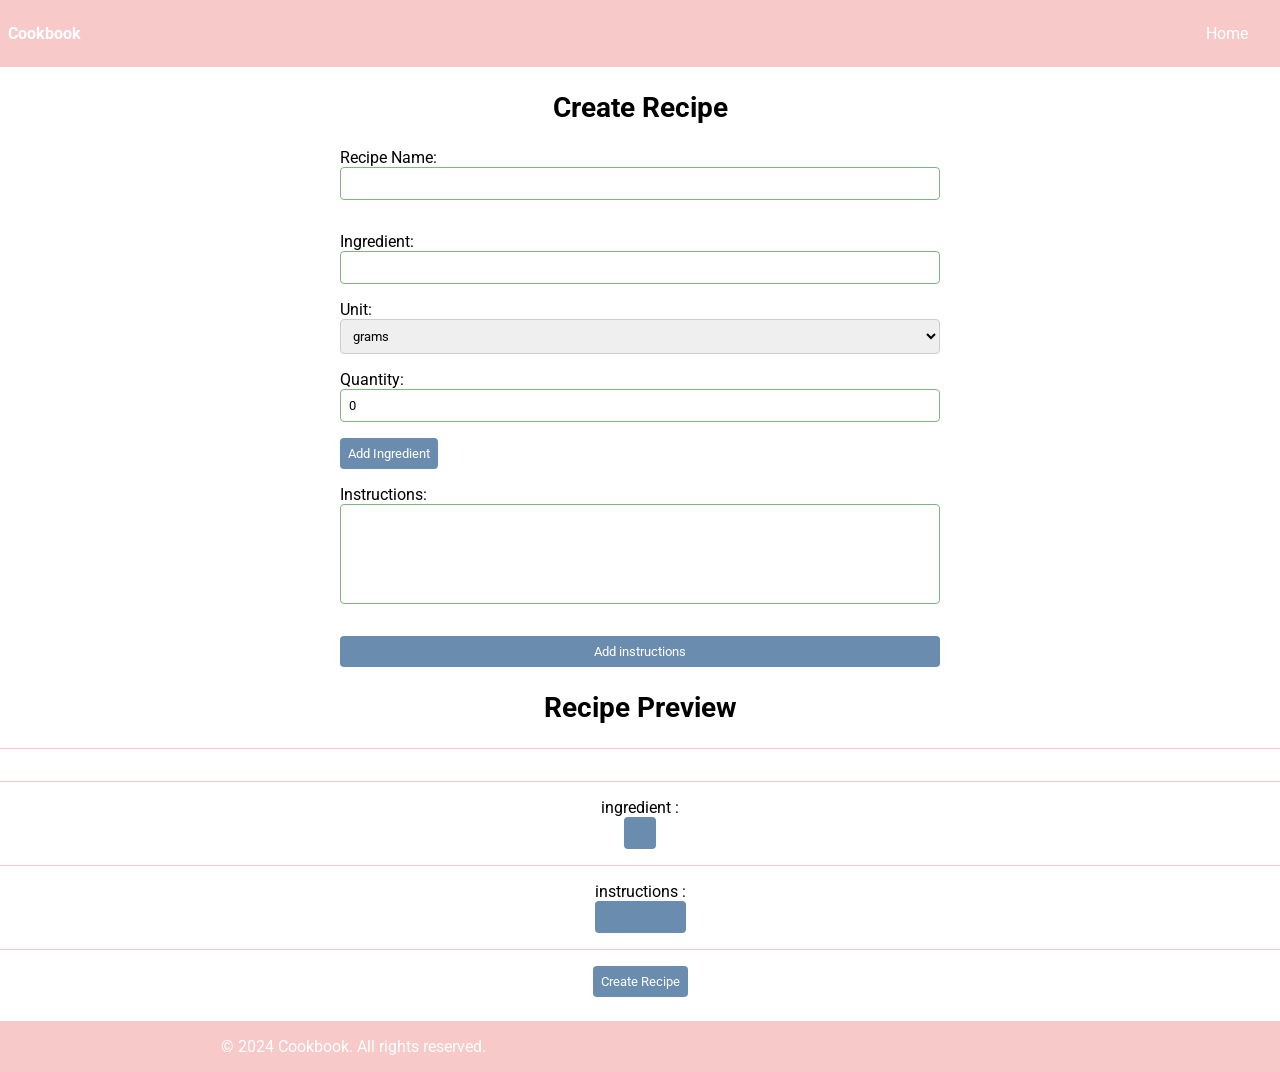
==== create/index.html @ d480ed1f "wip" ====
<!doctype html>
<html lang="en">
  <head>
    <meta charset="UTF-8" />
    <meta name="viewport" content="width=device-width, initial-scale=1.0" />
    <script type="module" src="../js/db/dexie.js" defer></script>
    <script type="module" src="../js/db/db.js" defer></script>
    <script type="module" src="../js/db/api.js" defer></script>
    <script type="module" src="../js/create.js" defer></script>
    <!-- styles -->
    <link rel="stylesheet" href="../css/reset.css" />
    <link rel="stylesheet" href="../css/animations.css" />
    <link rel="stylesheet" href="../css/styles.css" />
    <title>cookbook</title>
  </head>
  <body>
    <dialog id="alertDialog">
      <div class="flex justify-between align-center">
        <h5>Alert</h5>
        <button class="btn [ close-button ]" id="closeDialog">Close</button>
      </div>
      <p id="alertMessage"></p>
    </dialog>
    <header class="mb-lg p-sm flex justify-between align-center [ header ]">
      <div><h5>Cookbook</h5></div>
      <nav>
        <ul class="flex gap-md justify-end px-sm [ nav ]" id="nav-links">
          <li class="p-md"><a class="[ links ]" href="/">Home</a></li>
        </ul>
      </nav>
    </header>
    <main id="Home">
      <div class="mb-lg flex justify-center">
        <h2 class="">Create Recipe</h2>
      </div>
      <div class="[ form-container ]" id="createRecipeForm">
        <section class="[ form-grp ]" id="recipeNameSection">
          <label for="name">Recipe Name:</label>
          <input class="valid" type="text" id="name" name="name" required />
        </section>
        <section id="ingredientsSection">
          <div class="[ form-grp ]" id="ingrediantName">
            <label for="ingredient">Ingredient:</label>
            <input
              class="valid"
              type="text"
              id="ingredient"
              name="ingredient"
              required
            />
          </div>
          <div class="[ form-grp ]" id="ingretiantUnit">
            <label for="unit">Unit:</label>
            <select id="unit" name="unit" required>
              <option value="grams">grams</option>
              <option value="teaspoons">teaspoons</option>
              <option value="tablespoons">tablespoons</option>
              <option value="ml">ml</option>
              <option value="liters">liters</option>
              <option value="cups">cups</option>
              <option value="pieces">pieces</option>
              <option value="pinches">pinches</option>
              <option value="each">each</option>
            </select>
          </div>
          <div class="[ form-grp ]" id="ingredientQuantity">
            <label for="quantity">Quantity:</label>
            <input
              class="valid"
              type="number"
              id="quantity"
              name="quantity"
              min="0"
              value="0"
              required
            />
          </div>
          <button class="btn" type="button" id="addIngredient">
            Add Ingredient
          </button>
        </section>
        <section class="[ form-grp ]" id="recipeInstuction">
          <label for="instructions">Instructions:</label>
          <textarea
            class="valid"
            id="instructions"
            name="instructions"
            required
          ></textarea>
        </section>
        <button class="btn" type="button" id="addInstruction">
          Add instructions
        </button>
      </div>
      <div id="createRecipeDisplay">
        <section class="mb-lg flex justify-center">
          <h2>Recipe Preview</h2>
        </section>
        <div class="[ divider ]"></div>
        <section
          class="mb-lg flex flex-column align-center justify-center"
          id="recipePreviewContent"
        >
          <div id="previewName"></div>
          <div class="[ divider ]"></div>
          <div>
            <p>ingredient :</p>
          </div>
          <div id="previewIngredients">
            <ul class="list-grp" id="previewIngredientsList"></ul>
          </div>
          <div class="[ divider ]"></div>
          <div id="previewInstructions">
            <div><p>instructions :</p></div>
            <ul class="list-grp" id="previewInstructionsList"></ul>
          </div>
          <div class="[ divider ]"></div>
          <button class="btn" type="submit" id="createRecipeButton">
            Create Recipe
          </button>
        </section>
      </div>
    </main>
    <footer>
      <p>&copy; 2024 Cookbook. All rights reserved.</p>
    </footer>
  </body>
</html>
---- css/animations.css ----
.bounceIn {
  animation: bounceIn 0.5s;
  -webkit-animation: bounceIn 0.5s;
}

@keyframes bounceIn {
  0% {
    transform: scale(0);
    opacity: 0;
  }
  60% {
    transform: scale(1.1);
    opacity: 1;
  }
  80% {
    transform: scale(0.9);
  }
  100% {
    transform: scale(1);
  }
}
---- css/styles.css ----
:root {
  /* =========================
     Brand Colors
     ========================= */

  --primary: #6a8caf;
  --secondary: #f7cac9;
  --accent: #e27d60;

  /* =========================
     Backgrounds
     ========================= */

  --background: #f7f7f7;
  --surface: #ffffff;

  /* =========================
     Text
     ========================= */

  --text: #333333;
  --text-muted: #666666;
  --text-light: #ffffff;

  /* =========================
     Status
     ========================= */

  --success: #7fb77e;
  --danger: #d96a6a;
  --warning: #f0ad4e;
  --info: #6fa8dc;

  /* =========================
     Borders
     ========================= */

  --border: #dddddd;

  /* =========================
     UI
     ========================= */

  --radius: 8px;
  --shadow: 0 2px 6px rgba(0, 0, 0, 0.08);

  --space-xs: 0.25rem;
  --space-sm: 0.5rem;
  --space-md: 1rem;
  --space-lg: 1.5rem;
  --space-xl: 2rem;
  --space-xxl: 3rem;
}

.p-xs {
  padding: var(--space-xs);
}
.p-sm {
  padding: var(--space-sm);
}
.p-md {
  padding: var(--space-md);
}
.p-lg {
  padding: var(--space-lg);
}
.p-xl {
  padding: var(--space-xl);
}

.px-sm {
  padding-inline: var(--space-sm);
}
.px-md {
  padding-inline: var(--space-md);
}
.px-lg {
  padding-inline: var(--space-lg);
}

.py-sm {
  padding-block: var(--space-sm);
}
.py-md {
  padding-block: var(--space-md);
}
.py-lg {
  padding-block: var(--space-lg);
}

/* Margin */

.m-xs {
  margin: var(--space-xs);
}
.m-sm {
  margin: var(--space-sm);
}
.m-md {
  margin: var(--space-md);
}
.m-lg {
  margin: var(--space-lg);
}
.m-xl {
  margin: var(--space-xl);
}

.mx-auto {
  margin-inline: auto;
}

.mx-sm {
  margin-inline: var(--space-sm);
}

.mx-md {
  margin-inline: var(--space-md);
}

.mx-lg {
  margin-inline: var(--space-lg);
}
.mx-xl {
  margin-inline: var(--space-xl);
}

.mt-sm {
  margin-top: var(--space-sm);
}
.mt-md {
  margin-top: var(--space-md);
}
.mt-lg {
  margin-top: var(--space-lg);
}

.mb-sm {
  margin-bottom: var(--space-sm);
}
.mb-md {
  margin-bottom: var(--space-md);
}
.mb-lg {
  margin-bottom: var(--space-lg);
}
.mr-lg {
  margin-right: var(--space-lg);
}
.ml-lg {
  margin-left: var(--space-lg);
}
.mr-sm {
  margin-right: var(--space-sm);
}

.ml-sm {
  margin-left: var(--space-sm);
}
.mr-xs {
  margin-right: var(--space-xs);
}

.ml-xs {
  margin-left: var(--space-xs);
}
.ml-md {
  margin-left: var(--space-md);
}
.mr-md {
  margin-right: var(--space-md);
}
.mr-xl {
  margin-right: var(--space-xl);
}

.ml-xl {
  margin-left: var(--space-xl);
}
/* =========================
   Flex Utilities
   ========================= */

.flex {
  display: flex;
}

.flex-column {
  display: flex;
  flex-direction: column;
}

.flex-row {
  display: flex;
  flex-direction: row;
}

.flex-wrap {
  flex-wrap: wrap;
}

/* Alignment */

.align-center {
  align-items: center;
}

.align-start {
  align-items: flex-start;
}

.align-end {
  align-items: flex-end;
}

/* Justification */

.justify-center {
  justify-content: center;
}

.justify-between {
  justify-content: space-between;
}

.justify-start {
  justify-content: flex-start;
}

.justify-end {
  justify-content: flex-end;
}
/* grid utilities */
.grid {
  display: grid;
}

.grid-cols-1 {
  grid-template-columns: repeat(1, 1fr);
}

.grid-cols-2 {
  grid-template-columns: repeat(2, 1fr);
}

.grid-cols-3 {
  grid-template-columns: repeat(3, 1fr);
}

.grid-cols-4 {
  grid-template-columns: repeat(4, 1fr);
}

.grid-row {
  grid-template-rows: repeat(1, 1fr);
}

.grid-rows-2 {
  grid-template-rows: repeat(2, 1fr);
}

.grid-rows-3 {
  grid-template-rows: repeat(3, 1fr);
}

.grid-rows-4 {
  grid-template-rows: repeat(4, 1fr);
}

.grid-responsive {
  display: grid;
  grid-template-columns: repeat(auto-fit, minmax(200px, 1fr));
}

/* Gaps */

.gap-xs {
  gap: var(--space-xs);
}
.gap-sm {
  gap: var(--space-sm);
}
.gap-md {
  gap: var(--space-md);
}
.gap-lg {
  gap: var(--space-lg);
}
.gap-xl {
  gap: var(--space-xl);
}

/* width utilities */

.w-25 {
  width: 25%;
}
.w-50 {
  width: 50%;
}
.w-75 {
  width: 75%;
}
.w-100 {
  width: 100%;
}

.container {
  max-width: 1200px;
  margin-inline: auto;
  padding-inline: var(--space-md);
}

.header {
  background-color: var(--secondary);
  color: white;
}
.recipe-item {
  width: 100%;
  padding: var(--space-md);
  background-color: var(--primary);
  color: white;
  transition: background-color 0.6s ease;
  -webkit-transition: background-color 0.6s ease;
  -moz-transition: background-color 0.6s ease;
  -ms-transition: background-color 0.6s ease;
  -o-transition: background-color 0.6s ease;
}
.recipe-item:hover {
  background-color: var(--secondary);
}
.recipe-list {
  width: 75%;
  margin: 0 auto;
}

.list-grp {
  list-style-type: circle;
  background-color: var(--primary);
  color: white;
  border-radius: var(--space-xs);
  display: flex;
  flex-direction: column;
  gap: var(--space-md);
  padding: var(--space-md);
}
.btn {
  cursor: pointer;
  border: none;
  background-color: var(--primary);
  color: white;
  padding: var(--space-sm);
  border-radius: var(--space-xs);
}

.delete-button {
  background-color: var(--danger);
}

.edit-button {
  background-color: var(--warning);
}

.view-button {
  background-color: var(--info);
}

.close-button {
  background-color: transparent;
  border: none;
  color: var(--primary);
}

.form-container {
  margin-bottom: var(--space-lg);
  display: flex;
  flex-direction: column;
  gap: var(--space-md);
  max-width: 600px;
  margin-inline: auto;
}

.form-grp {
  margin-bottom: var(--space-md);
  display: flex;
  flex-direction: column;
}

.divider {
  background-color: var(--secondary);
  height: 1px;
  width: 100%;
  margin: var(--space-md) 0;
}

.card {
  background-color: var(--primary);
  color: white;
  padding: var(--space-md);
  border-radius: var(--space-sm);
  box-shadow: 0 4px 6px rgba(0, 0, 0, 0.1);
  min-width: 200px;
}

.invalid {
  border: 1px solid var(--danger);
}

.valid {
  border: 1px solid var(--success);
}
.main-content {
  max-height: 100vh;
  height: 82vh;
  overflow-y: auto;
}

.pageButton,
#prevPage,
#nextPage {
  cursor: pointer;
  border: none;
  text-decoration: underline;
  background-color: transparent;
  color: var(--accent);
}
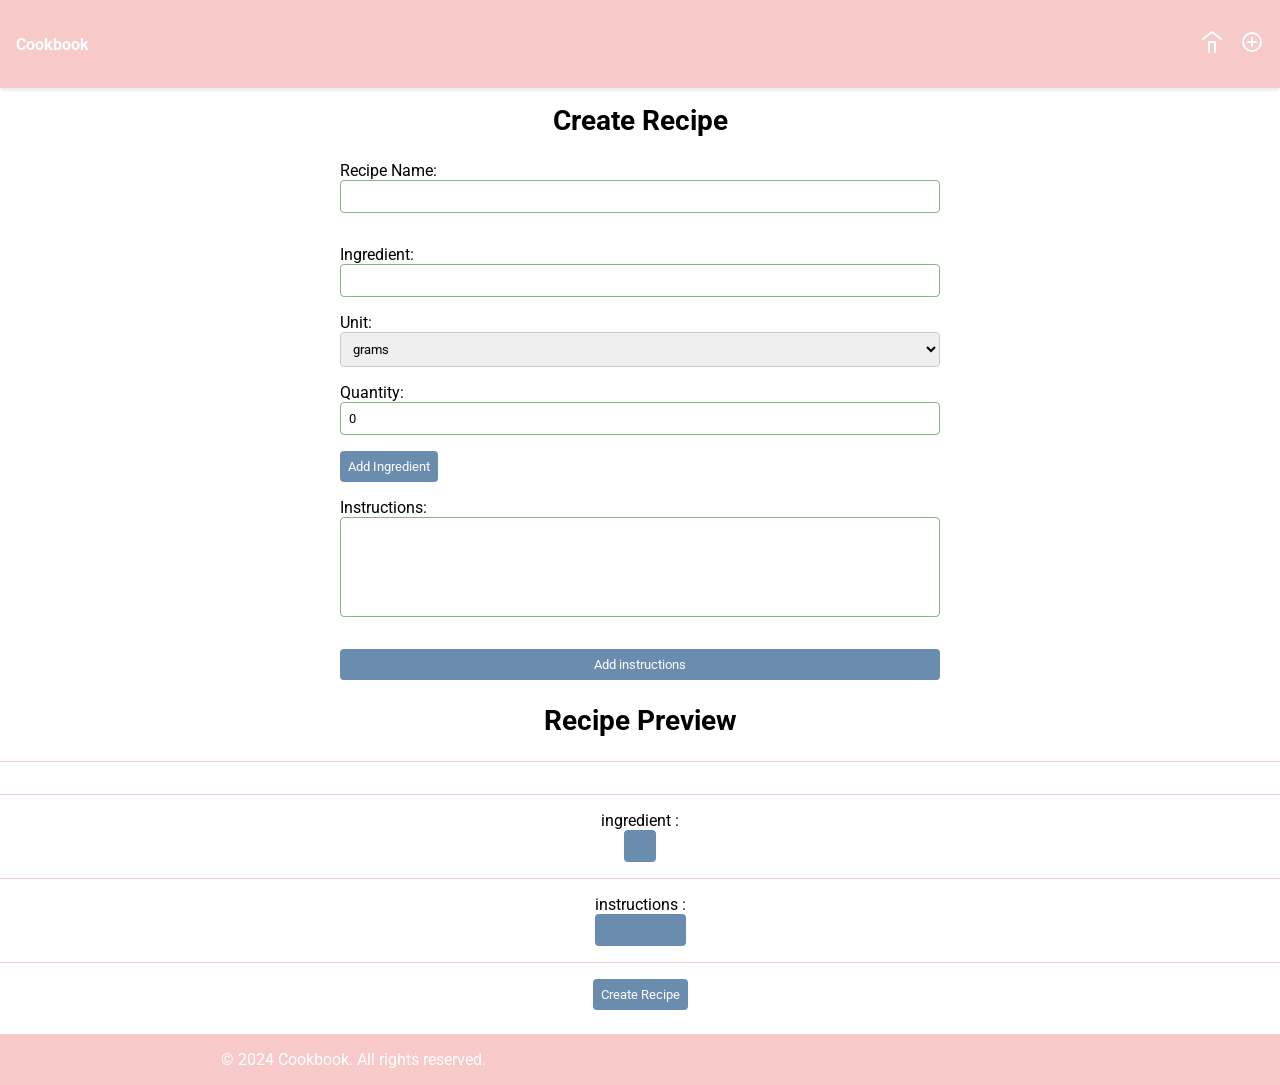
==== commit a8d6d7c3: "used app header" ====
--- a/create/index.html
+++ b/create/index.html
@@ -7,6 +7,22 @@
     <script type="module" src="../js/db/db.js" defer></script>
     <script type="module" src="../js/db/api.js" defer></script>
     <script type="module" src="../js/create.js" defer></script>
+    <script type="module" src="../js/components/ui/header.ui.js" defer></script>
+    <script
+      type="module"
+      src="../js/components/icons/delete.icon.js"
+      defer
+    ></script>
+    <script
+      type="module"
+      src="../js/components/icons/home.icon.js"
+      defer
+    ></script>
+    <script
+      type="module"
+      src="../js/components/icons/create.icon.js"
+      defer
+    ></script>
     <!-- styles -->
     <link rel="stylesheet" href="../css/reset.css" />
     <link rel="stylesheet" href="../css/animations.css" />
@@ -21,14 +37,7 @@
       </div>
       <p id="alertMessage"></p>
     </dialog>
-    <header class="mb-lg p-sm flex justify-between align-center [ header ]">
-      <div><h5>Cookbook</h5></div>
-      <nav>
-        <ul class="flex gap-md justify-end px-sm [ nav ]" id="nav-links">
-          <li class="p-md"><a class="[ links ]" href="/">Home</a></li>
-        </ul>
-      </nav>
-    </header>
+    <app-header></app-header>
     <main id="Home">
       <div class="mb-lg flex justify-center">
         <h2 class="">Create Recipe</h2>
--- a/css/styles.css
+++ b/css/styles.css
@@ -303,6 +303,10 @@
 }
 .w-100 {
   width: 100%;
+}
+
+.passClick {
+  pointer-events: none;
 }
 
 .container {
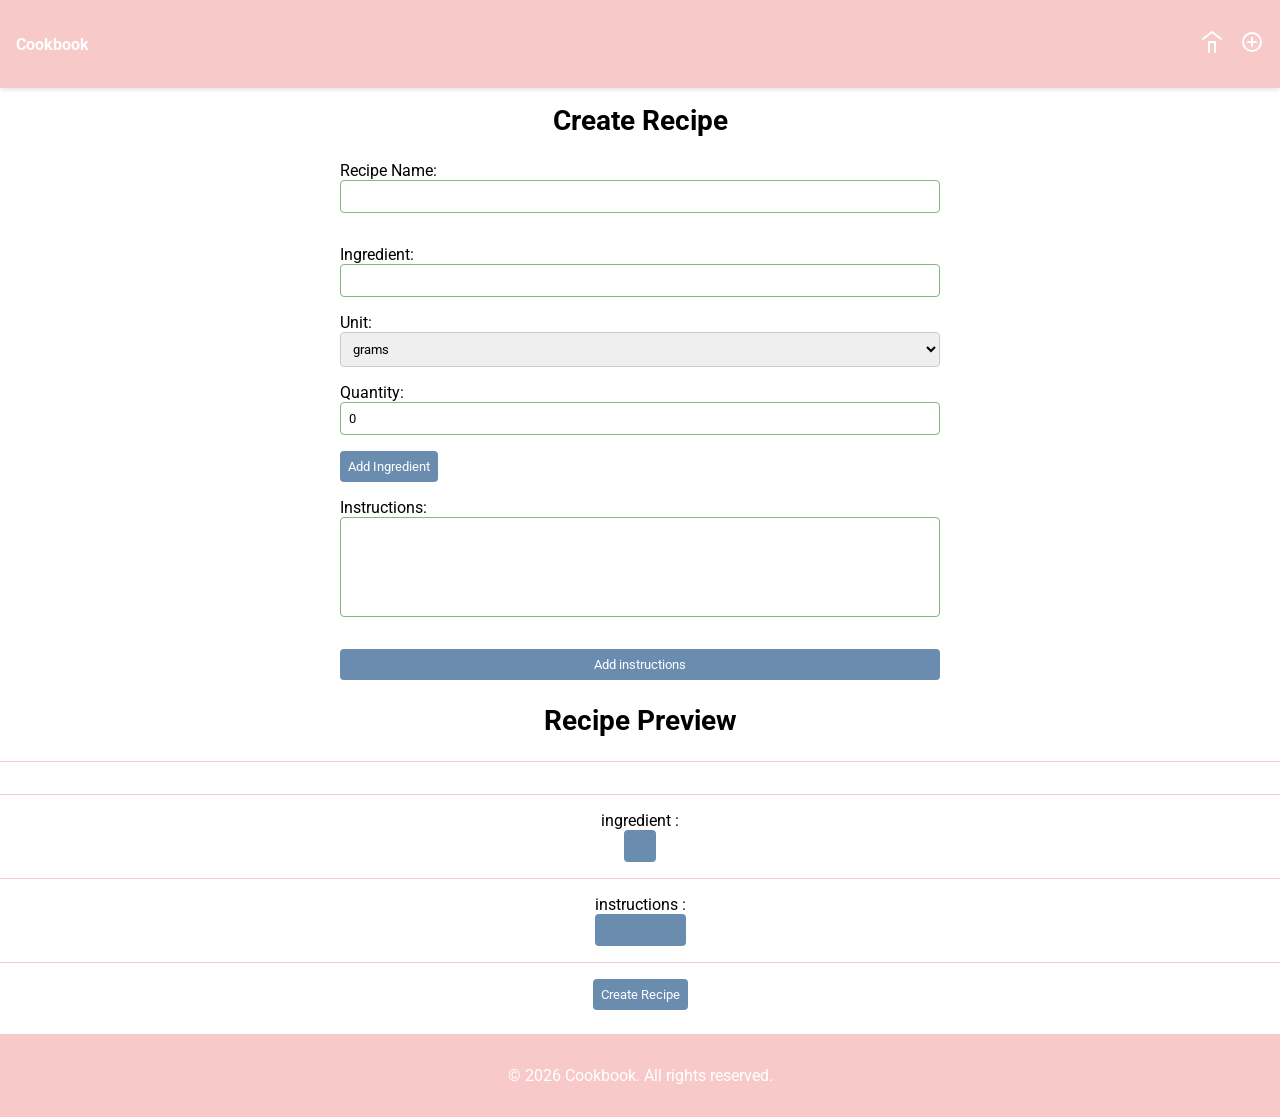
==== commit e337f7a2: "added footer" ====
--- a/create/index.html
+++ b/create/index.html
@@ -18,6 +18,7 @@
       src="../js/components/icons/home.icon.js"
       defer
     ></script>
+    <script type="module" src="../js/components/ui/footer.ui.js" defer></script>
     <script
       type="module"
       src="../js/components/icons/create.icon.js"
@@ -130,8 +131,6 @@
         </section>
       </div>
     </main>
-    <footer>
-      <p>&copy; 2024 Cookbook. All rights reserved.</p>
-    </footer>
+    <app-footer></app-footer>
   </body>
 </html>
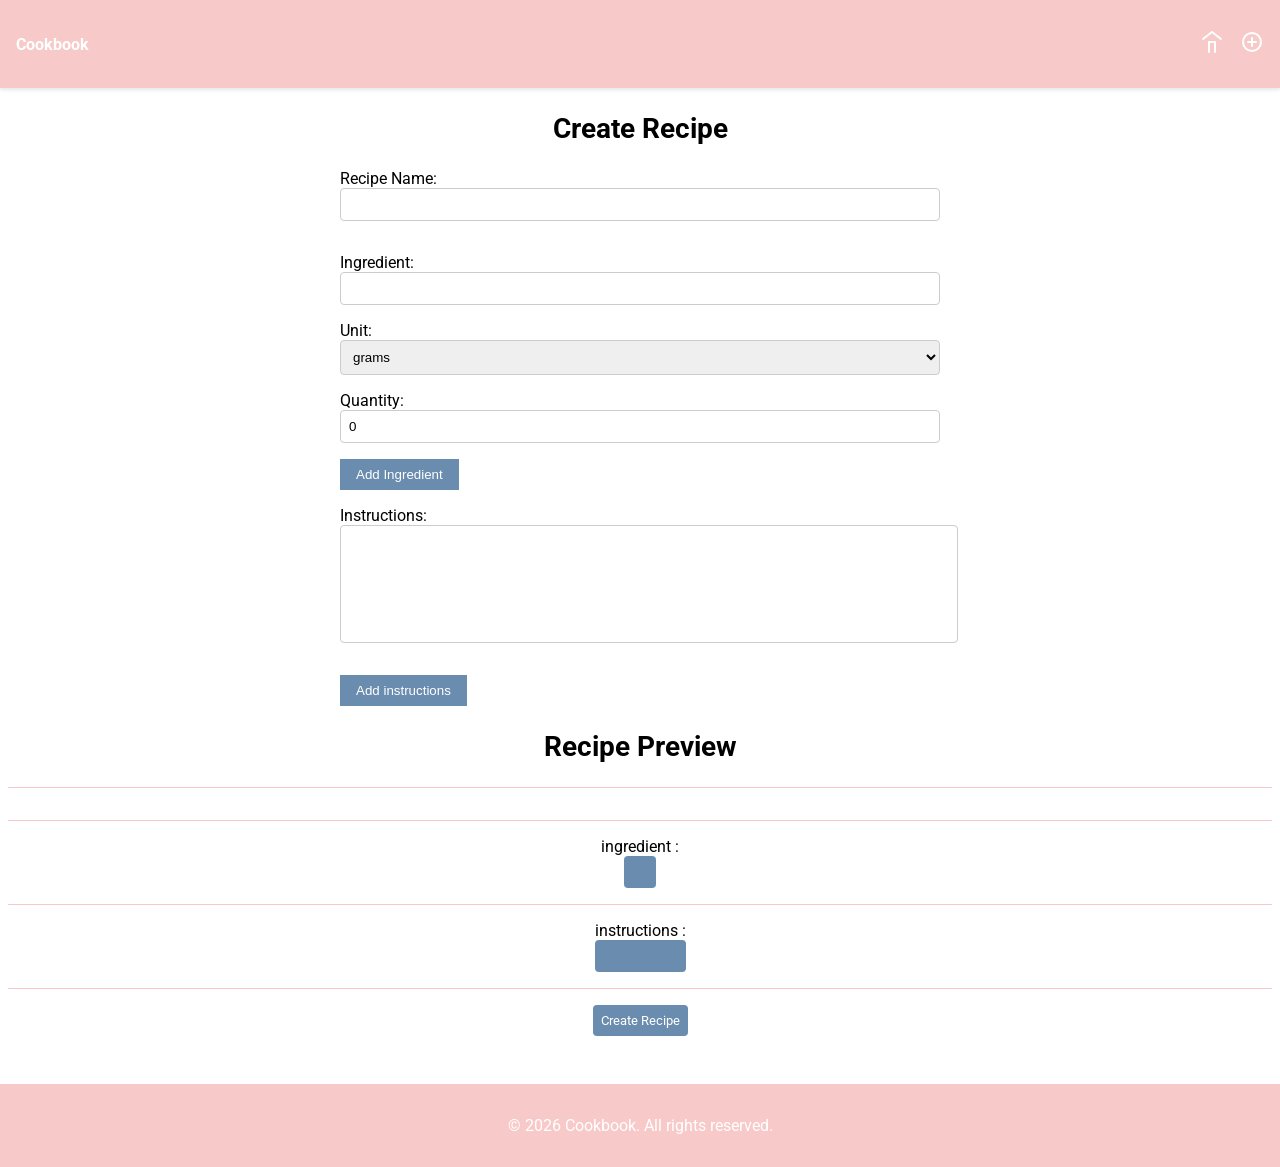
==== commit 2c8d6729: "wip" ====
--- a/create/index.html
+++ b/create/index.html
@@ -24,6 +24,14 @@
       src="../js/components/icons/create.icon.js"
       defer
     ></script>
+    <script type="module" src="../js/components/ui/button.ui.js" defer></script>
+
+    <script type="module" src="../js/components/ui/alert.ui.js" defer></script>
+    <script
+      type="module"
+      src="../js/components/ui/createForm.ui.js"
+      defer
+    ></script>
     <!-- styles -->
     <link rel="stylesheet" href="../css/reset.css" />
     <link rel="stylesheet" href="../css/animations.css" />
@@ -31,77 +39,13 @@
     <title>cookbook</title>
   </head>
   <body>
-    <dialog id="alertDialog">
-      <div class="flex justify-between align-center">
-        <h5>Alert</h5>
-        <button class="btn [ close-button ]" id="closeDialog">Close</button>
-      </div>
-      <p id="alertMessage"></p>
-    </dialog>
+    <app-alert></app-alert>
     <app-header></app-header>
-    <main id="Home">
+    <main class="p-sm" id="Home">
       <div class="mb-lg flex justify-center">
         <h2 class="">Create Recipe</h2>
       </div>
-      <div class="[ form-container ]" id="createRecipeForm">
-        <section class="[ form-grp ]" id="recipeNameSection">
-          <label for="name">Recipe Name:</label>
-          <input class="valid" type="text" id="name" name="name" required />
-        </section>
-        <section id="ingredientsSection">
-          <div class="[ form-grp ]" id="ingrediantName">
-            <label for="ingredient">Ingredient:</label>
-            <input
-              class="valid"
-              type="text"
-              id="ingredient"
-              name="ingredient"
-              required
-            />
-          </div>
-          <div class="[ form-grp ]" id="ingretiantUnit">
-            <label for="unit">Unit:</label>
-            <select id="unit" name="unit" required>
-              <option value="grams">grams</option>
-              <option value="teaspoons">teaspoons</option>
-              <option value="tablespoons">tablespoons</option>
-              <option value="ml">ml</option>
-              <option value="liters">liters</option>
-              <option value="cups">cups</option>
-              <option value="pieces">pieces</option>
-              <option value="pinches">pinches</option>
-              <option value="each">each</option>
-            </select>
-          </div>
-          <div class="[ form-grp ]" id="ingredientQuantity">
-            <label for="quantity">Quantity:</label>
-            <input
-              class="valid"
-              type="number"
-              id="quantity"
-              name="quantity"
-              min="0"
-              value="0"
-              required
-            />
-          </div>
-          <button class="btn" type="button" id="addIngredient">
-            Add Ingredient
-          </button>
-        </section>
-        <section class="[ form-grp ]" id="recipeInstuction">
-          <label for="instructions">Instructions:</label>
-          <textarea
-            class="valid"
-            id="instructions"
-            name="instructions"
-            required
-          ></textarea>
-        </section>
-        <button class="btn" type="button" id="addInstruction">
-          Add instructions
-        </button>
-      </div>
+      <create-form></create-form>
       <div id="createRecipeDisplay">
         <section class="mb-lg flex justify-center">
           <h2>Recipe Preview</h2>
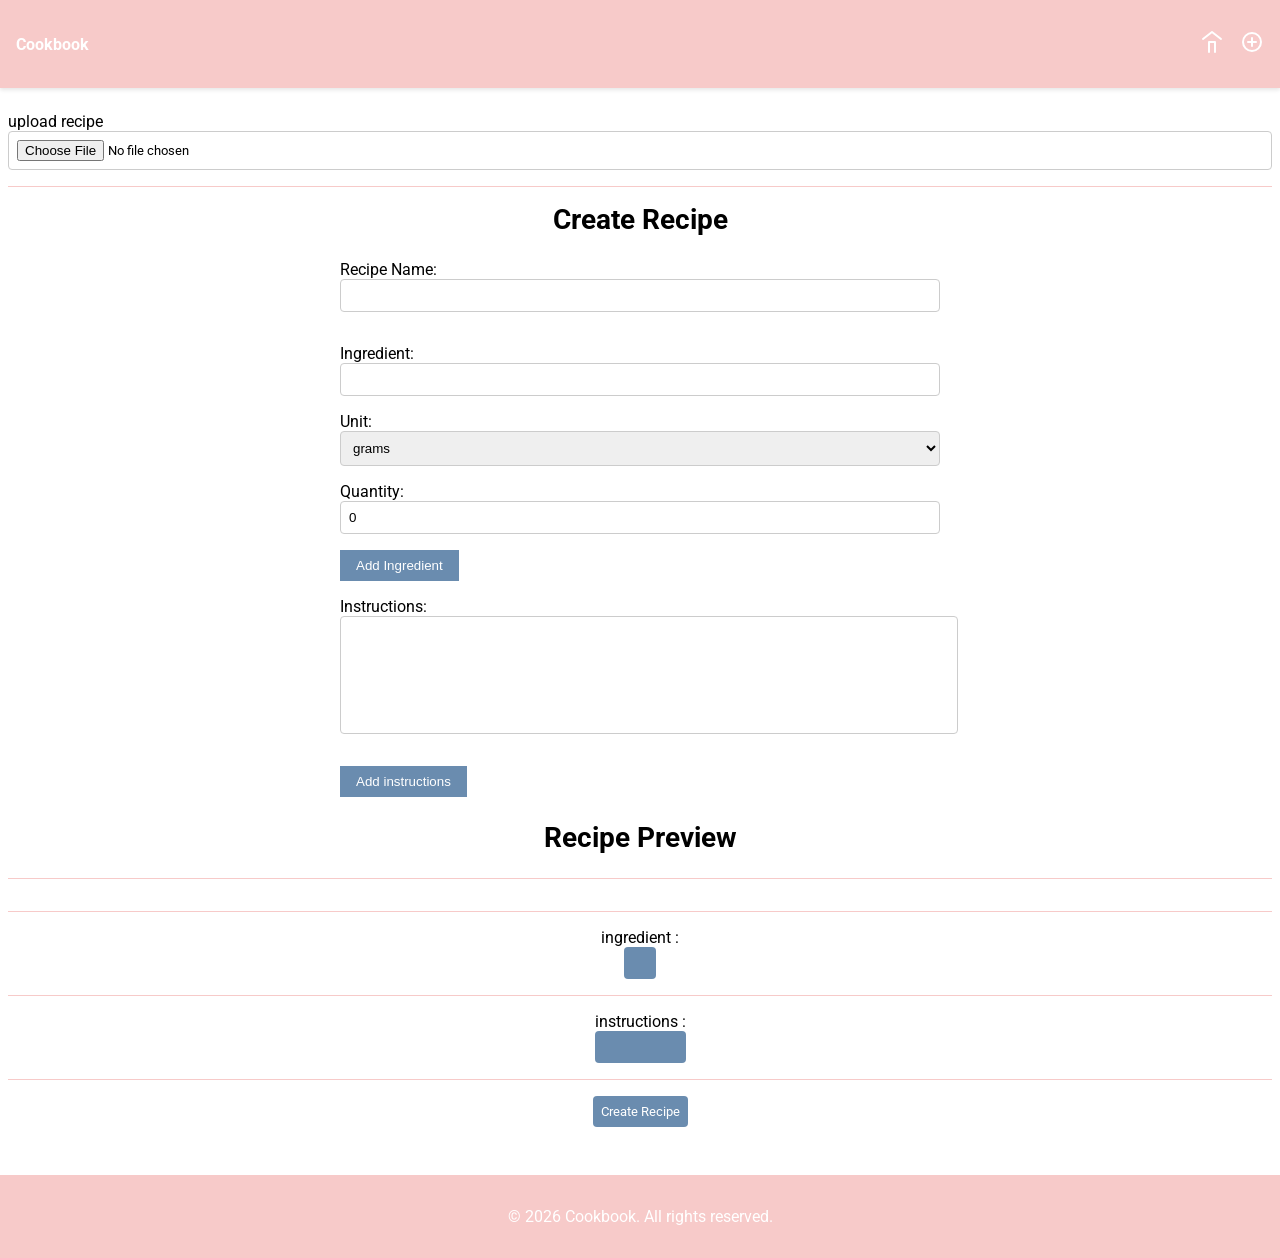
==== commit 00ef4dcf: "wip" ====
--- a/create/index.html
+++ b/create/index.html
@@ -42,6 +42,11 @@
     <app-alert></app-alert>
     <app-header></app-header>
     <main class="p-sm" id="Home">
+      <section class="[ form-grp ]">
+        <label for="upload">upload recipe</label>
+        <input type="file" id="upload" name="upload" accept=".txt" />
+      </section>
+      <div class="[ divider ]"></div>
       <div class="mb-lg flex justify-center">
         <h2 class="">Create Recipe</h2>
       </div>
@@ -69,9 +74,7 @@
             <ul class="list-grp" id="previewInstructionsList"></ul>
           </div>
           <div class="[ divider ]"></div>
-          <button class="btn" type="submit" id="createRecipeButton">
-            Create Recipe
-          </button>
+          <button class="btn" id="createRecipeButton">Create Recipe</button>
         </section>
       </div>
     </main>
